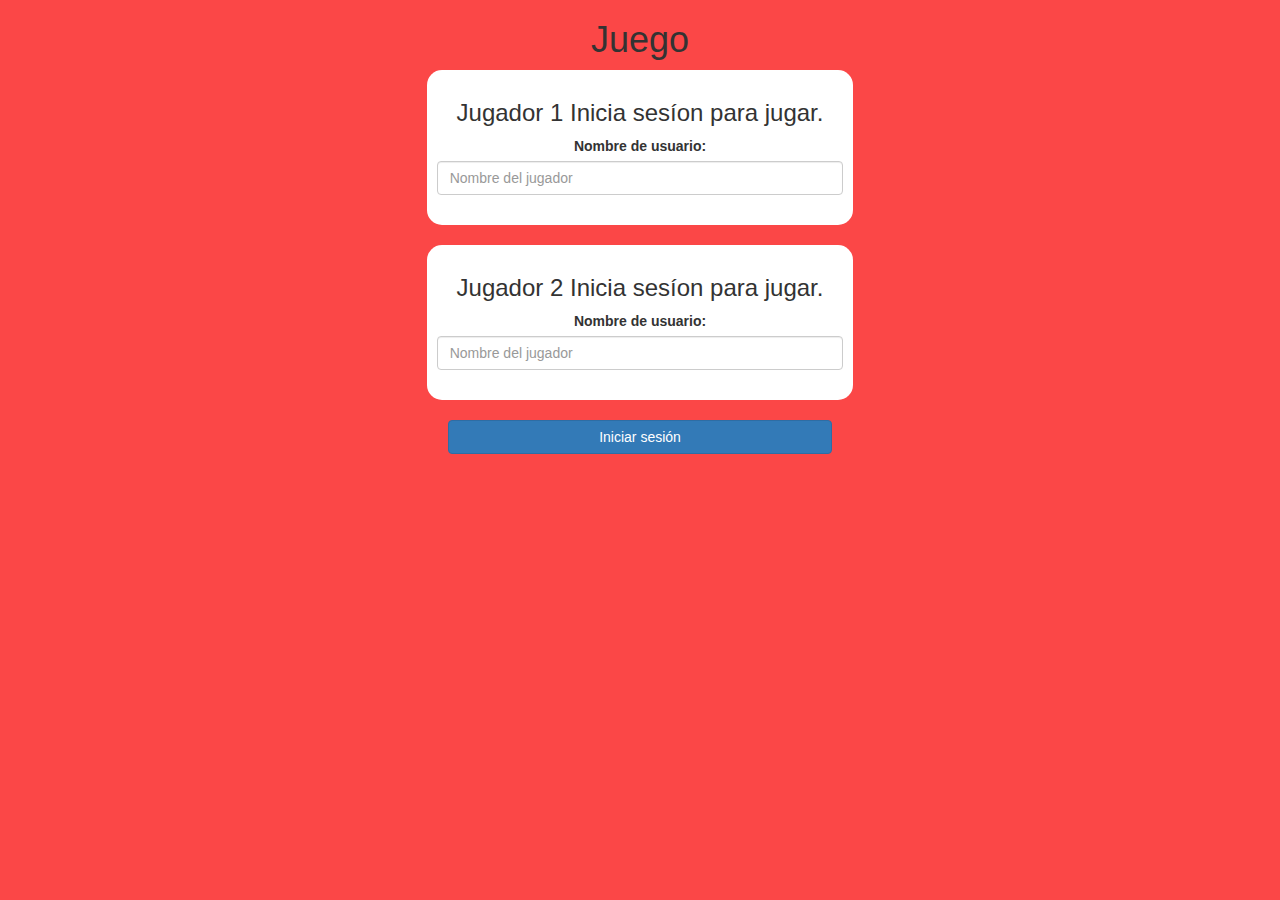
==== index.html @ e9f62926 "Add files via upload" ====
<!DOCTYPE html>
<html>
<head>
	<title>¡Prueba de Matematicas!</title>

<meta name="viewport" content="width=device-width, initial-scale=1">
<link rel="stylesheet" href="https://maxcdn.bootstrapcdn.com/bootstrap/3.4.0/css/bootstrap.min.css">
<script src="https://ajax.googleapis.com/ajax/libs/jquery/3.4.1/jquery.min.js"></script>
<script src="https://maxcdn.bootstrapcdn.com/bootstrap/3.4.0/js/bootstrap.min.js"></script>

<link rel="stylesheet" type="text/css" href="game.css">

<script src="game_login.js"></script>
</head>
<body>

<center>
	<h1>Juego</h1>

	<div class="col-lg-4 col-sm-8 col-sx-11 login_div1">
     <h3>Jugador 1 Inicia sesíon para jugar.</h3>
	 <label>Nombre de usuario:</label>
	 <input type="text" id="player1_name_input" class="form-control" placeholder="Nombre del jugador">
	 <br>
	</div>
<br>
	<div class="col-lg-4 col-sm-8 col-sx-11 login_div2">
		<h3>Jugador 2 Inicia sesíon para jugar.</h3>
		<label>Nombre de usuario:</label>
		<input type="text" id="player2_name_input" class="form-control" placeholder="Nombre del jugador">
		<br>
	   </div>
	   <br>
       <button style="width:30%" class="btn btn-primary" onclick="addUser()">Iniciar sesión</button>
	</center>

</body>
</html>
---- game.css ----
body
{
	background: rgb(251, 71, 71);
}

	.login_div1 , .login_div2
	{
		background: white;
		padding: 10px;
		float: none;
		border-radius: 15px;
	}


#player1_name , #player2_name
{
	display: inline-block;
	margin-left: 20px;
}
#word
{
	width: 60%;
}
#word_display
{
	letter-spacing: 5px;
}
#output
{
background: white;
border-radius: 10px;
border-top: 10px solid #AA4465;
padding: 10px;
float: none;
text-align: left;
}
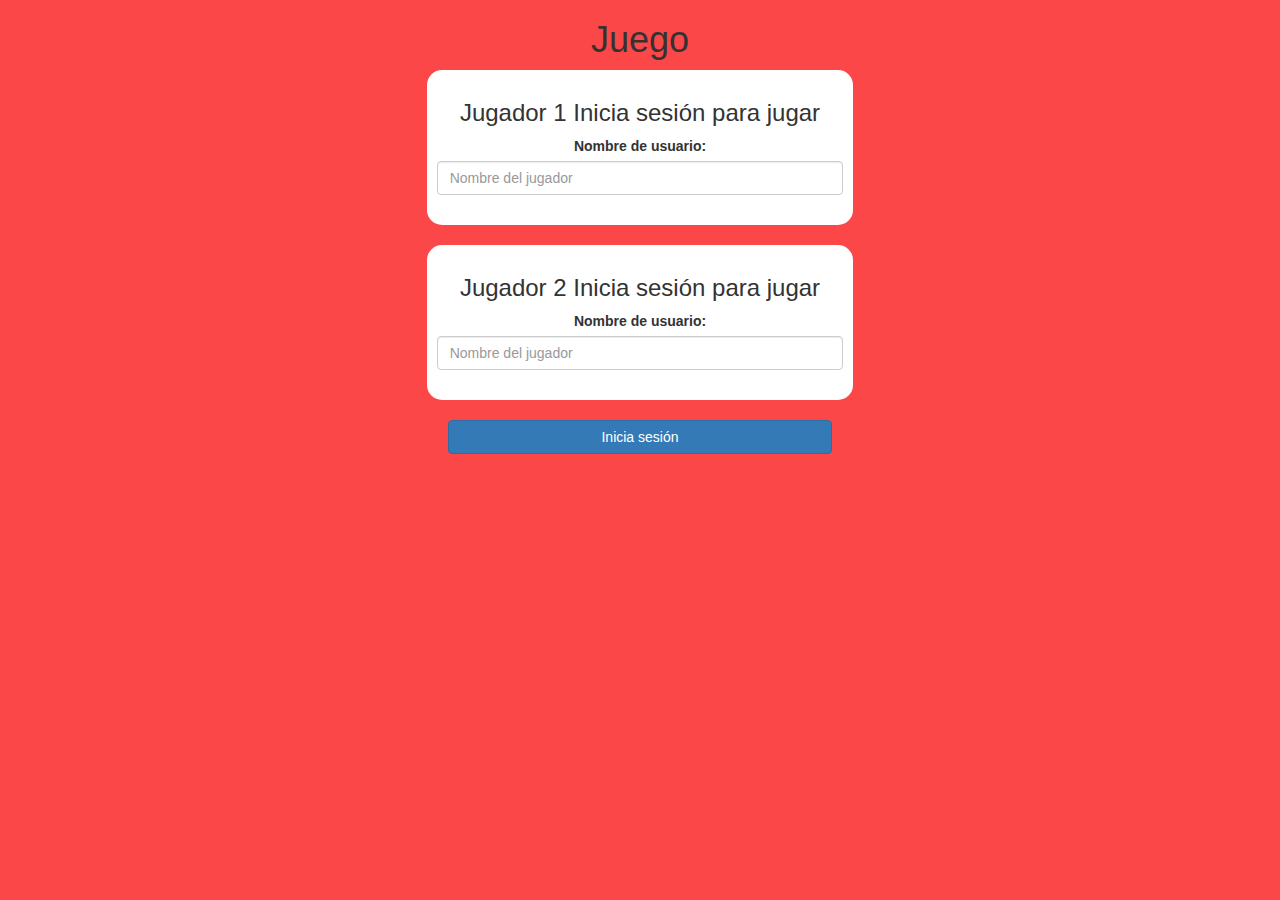
==== commit 7a7112cb: "Update index.html" ====
--- a/index.html
+++ b/index.html
@@ -1,38 +1,40 @@
 <!DOCTYPE html>
 <html>
 <head>
-	<title>¡Prueba de Matematicas!</title>
+	<title>¡Prueba de matemáticas!</title>
 
-<meta name="viewport" content="width=device-width, initial-scale=1">
-<link rel="stylesheet" href="https://maxcdn.bootstrapcdn.com/bootstrap/3.4.0/css/bootstrap.min.css">
-<script src="https://ajax.googleapis.com/ajax/libs/jquery/3.4.1/jquery.min.js"></script>
-<script src="https://maxcdn.bootstrapcdn.com/bootstrap/3.4.0/js/bootstrap.min.js"></script>
+	<meta name="viewport" content="width=device-width, initial-scale=1">
+	<link rel="stylesheet" href="https://maxcdn.bootstrapcdn.com/bootstrap/3.4.0/css/bootstrap.min.css">
+	<script src="https://ajax.googleapis.com/ajax/libs/jquery/3.4.1/jquery.min.js"></script>
+	<script src="https://maxcdn.bootstrapcdn.com/bootstrap/3.4.0/js/bootstrap.min.js"></script>
 
-<link rel="stylesheet" type="text/css" href="game.css">
+	<link rel="stylesheet" type="text/css" href="game.css">
 
-<script src="game_login.js"></script>
+	<script src="game_login.js"></script>
 </head>
+
 <body>
 
-<center>
-	<h1>Juego</h1>
+	<center>
+		<h1>Juego</h1>
 
-	<div class="col-lg-4 col-sm-8 col-sx-11 login_div1">
-     <h3>Jugador 1 Inicia sesíon para jugar.</h3>
-	 <label>Nombre de usuario:</label>
-	 <input type="text" id="player1_name_input" class="form-control" placeholder="Nombre del jugador">
-	 <br>
-	</div>
-<br>
-	<div class="col-lg-4 col-sm-8 col-sx-11 login_div2">
-		<h3>Jugador 2 Inicia sesíon para jugar.</h3>
-		<label>Nombre de usuario:</label>
-		<input type="text" id="player2_name_input" class="form-control" placeholder="Nombre del jugador">
+		<div class="col-lg-4 col-sm-8 col-xs-11 login_div1">
+			<h3>Jugador 1 Inicia sesión para jugar</h3>
+			<label>Nombre de usuario:</label>
+			<input type="text" id="player1_name_input" class="form-control" placeholder="Nombre del jugador">
+			<br>
+		</div>
 		<br>
-	   </div>
-	   <br>
-       <button style="width:30%" class="btn btn-primary" onclick="addUser()">Iniciar sesión</button>
+		<div class="col-lg-4 col-sm-8 col-xs-11 login_div2">
+			<h3>Jugador 2 Inicia sesión para jugar</h3>
+			<label>Nombre de usuario:</label>
+			<input type="text" id="player2_name_input" class="form-control" placeholder="Nombre del jugador">
+			<br>
+		</div>
+		<br>
+		<button style="width:30%" class="btn btn-primary" onclick="addUser()">Inicia sesión</button>
 	</center>
 
 </body>
-</html>+
+</html>
